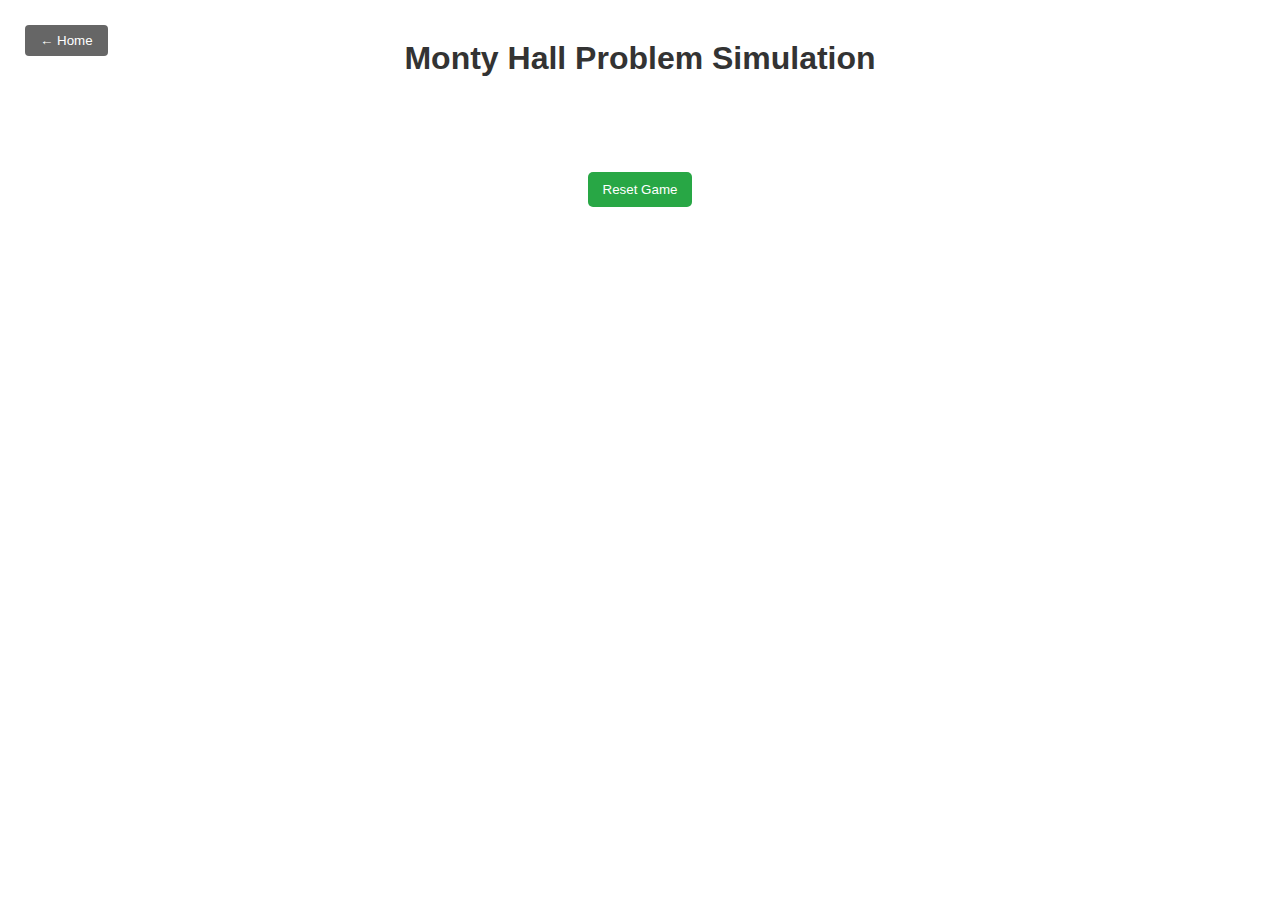
==== montyhall/index.html @ d729a26c "Refactor Monty Hall simulation to static implementation" ====
<!DOCTYPE html>
<html lang="en">
<head>
    <meta charset="UTF-8">
    <meta name="viewport" content="width=device-width, initial-scale=1.0">
    <title>Monty Hall Problem Simulation</title>
    <link rel="stylesheet" href="style.css">
</head>
<body>
    <button class="home-button" onclick="window.location.href='../homepage.html'">← Home</button>
    <h1>Monty Hall Problem Simulation</h1>
    <div class="container">
        <div id="doors" class="doors"></div>
        <button id="resetButton">Reset Game</button>
        <div id="message"></div>
    </div>
    <script src="script.js"></script>
</body>
</html>
---- montyhall/style.css ----
body {
    font-family: Arial, sans-serif;
    max-width: 800px;
    margin: 0 auto;
    padding: 20px;
}

h1 {
    color: #333;
    margin-top: 20px;
    margin-bottom: 70px;
    text-align: center;
    font-family: Arial, sans-serif;
}

.home-button {
    position: absolute;
    top: 20px;
    left: 20px;
    padding: 8px 15px;
    background-color: #666;
    color: white;
    border: none;
    border-radius: 4px;
    cursor: pointer;
}

.home-button:hover {
    background-color: #555;
}

.container {
    text-align: center;
    margin: 0 auto;
    max-width: 600px;
}

.doors {
    display: flex;
    justify-content: center;
    margin-bottom: 20px;
}

.door {
    width: 180px;
    height: 213px;
    border: 2px solid #333;
    margin: 0 15px;
    position: relative;
    cursor: pointer;
    border-radius: 8px;
    box-shadow: 0 4px 8px rgba(0, 0, 0, 0.2);
    transition: transform 0.3s;
}

.door:hover {
    transform: scale(1.05);
}

.selected {
    border-color: rgb(0, 141, 0);
    box-shadow: 0 0 15px rgba(0, 196, 36, 0.5);
}

.door-number {
    position: absolute;
    top: 10px;
    left: 50%;
    transform: translateX(-50%);
    font-size: 1.5em;
}

.door img {
    width: 100%;
    height: 100%;
    object-fit: cover;
    border-radius: 6px;
}

.open img {
    height: 100%;
    object-fit: contain;
}

.open .door-number {
    display: none;
}

#message {
    margin-top: 20px;
    font-size: 1.2em;
}

button {
    padding: 10px 15px;
    margin: 5px;
    border: none;
    background-color: #28a745;
    color: white;
    cursor: pointer;
    border-radius: 5px;
}

button:hover {
    background-color: #218838;
}
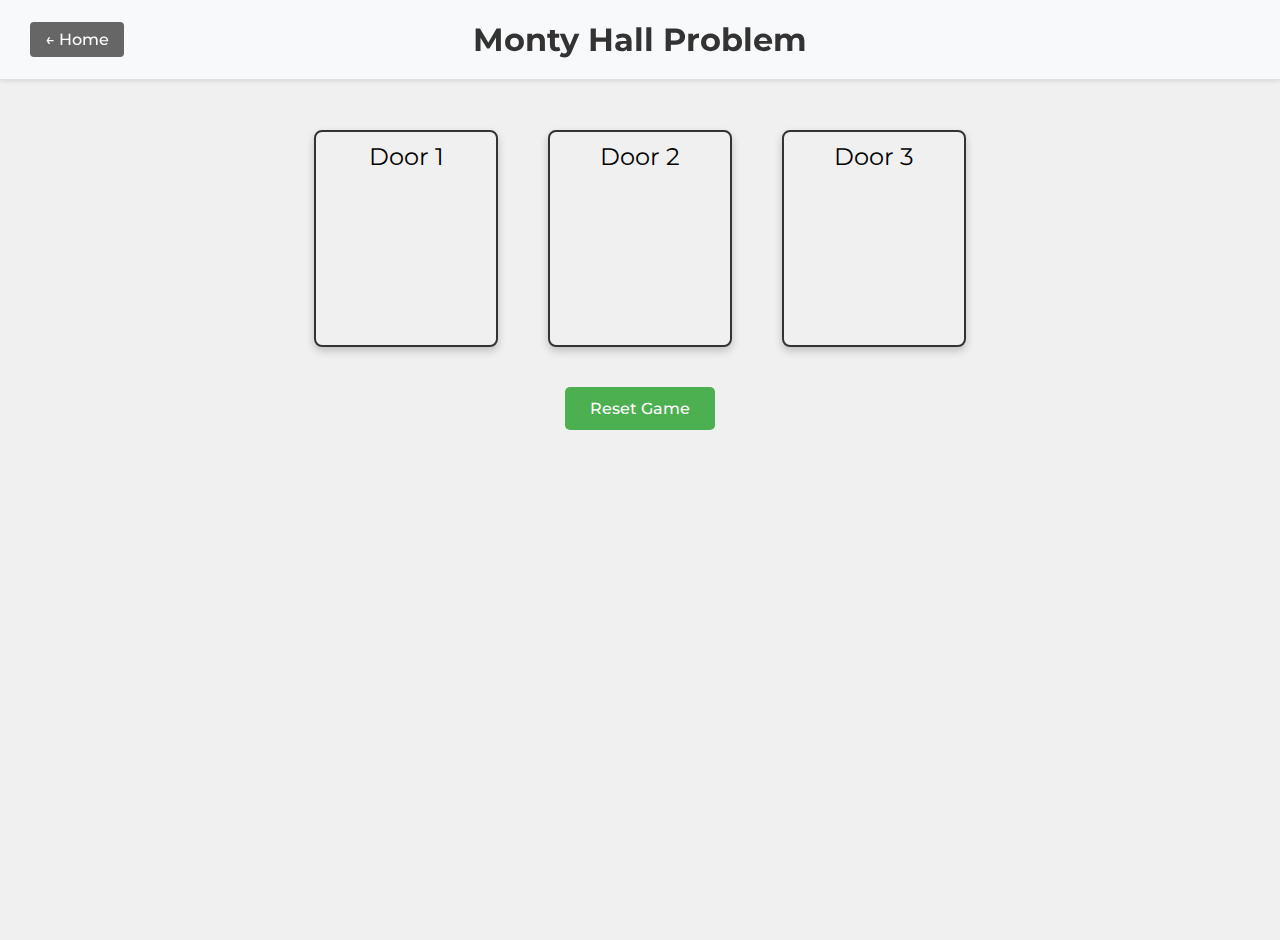
==== commit c8120015: "Initial commit: Game Theory and Probability Simulations" ====
--- a/montyhall/index.html
+++ b/montyhall/index.html
@@ -3,12 +3,17 @@
 <head>
     <meta charset="UTF-8">
     <meta name="viewport" content="width=device-width, initial-scale=1.0">
-    <title>Monty Hall Problem Simulation</title>
+    <title>MONTY HALL PROBLEM</title>
+    <link rel="preconnect" href="https://fonts.googleapis.com">
+    <link rel="preconnect" href="https://fonts.gstatic.com" crossorigin>
+    <link href="https://fonts.googleapis.com/css2?family=Montserrat:wght@400;500;600;700&display=swap" rel="stylesheet">
     <link rel="stylesheet" href="style.css">
 </head>
 <body>
-    <button class="home-button" onclick="window.location.href='../homepage.html'">← Home</button>
-    <h1>Monty Hall Problem Simulation</h1>
+    <div class="header">
+        <button class="home-button" onclick="window.location.href='../homepage.html'">← Home</button>
+        <h1 style="font-weight: 700;">Monty Hall Problem</h1>
+    </div>
     <div class="container">
         <div id="doors" class="doors"></div>
         <button id="resetButton">Reset Game</button>
--- a/montyhall/style.css
+++ b/montyhall/style.css
@@ -1,8 +1,50 @@
+.header {
+    position: fixed;
+    top: 0;
+    left: 0;
+    right: 0;
+    background-color: #f8f9fa;
+    padding: 20px;
+    box-shadow: 0 2px 5px rgba(0, 0, 0, 0.1);
+    z-index: 1000;
+    text-align: center;
+    display: flex;
+    align-items: center;
+    justify-content: center;
+}
+
+.header h1 {
+    margin: 0;
+    font-size: 2em;
+    color: #333;
+    font-weight: 600;
+}
+
+.home-button {
+    font-family: 'Montserrat', sans-serif;
+    font-weight: 500;
+    padding: 8px 15px;
+    background-color: #666;
+    color: white;
+    border: none;
+    border-radius: 4px;
+    cursor: pointer;
+    font-size: 16px;
+    transition: background-color 0.3s;
+    position: absolute;
+    left: 20px;
+}
+
+.home-button:hover {
+    background-color: #555;
+}
+
 body {
-    font-family: Arial, sans-serif;
-    max-width: 800px;
-    margin: 0 auto;
-    padding: 20px;
+    font-family: 'Montserrat', sans-serif;
+    margin: 0;
+    padding: 0;
+    background-color: #f0f0f0;
+    text-align: center;
 }
 
 h1 {
@@ -10,35 +52,23 @@
     margin-top: 20px;
     margin-bottom: 70px;
     text-align: center;
-    font-family: Arial, sans-serif;
-}
-
-.home-button {
-    position: absolute;
-    top: 20px;
-    left: 20px;
-    padding: 8px 15px;
-    background-color: #666;
-    color: white;
-    border: none;
-    border-radius: 4px;
-    cursor: pointer;
-}
-
-.home-button:hover {
-    background-color: #555;
+    font-family: 'Montserrat', sans-serif;
 }
 
 .container {
+    padding-top: 100px;  /* Added to account for fixed header */
+    padding-bottom: 40px;
+    min-height: calc(100vh - 100px);  /* Adjusted for header */
+    max-width: 800px;
+    margin: 0 auto;
     text-align: center;
-    margin: 0 auto;
-    max-width: 600px;
 }
 
 .doors {
     display: flex;
     justify-content: center;
-    margin-bottom: 20px;
+    gap: 20px;
+    margin: 30px 0;
 }
 
 .door {
@@ -92,15 +122,47 @@
 }
 
 button {
-    padding: 10px 15px;
-    margin: 5px;
+    font-family: 'Montserrat', sans-serif;
+    font-weight: 500;
+    padding: 12px 25px;
+    font-size: 16px;
+    background-color: #4CAF50;
+    color: white;
     border: none;
-    background-color: #28a745;
-    color: white;
+    border-radius: 5px;
     cursor: pointer;
-    border-radius: 5px;
+    transition: background-color 0.3s, transform 0.2s;
+    margin: 10px;
 }
 
 button:hover {
-    background-color: #218838;
+    background-color: #45a049;
+    transform: scale(1.05);
 }
+
+input {
+    font-family: 'Montserrat', sans-serif;
+    font-size: 16px;
+    padding: 8px 12px;
+    border: 1px solid #ddd;
+    border-radius: 4px;
+    margin: 5px;
+}
+
+.scroll-to-top {
+    font-family: 'Montserrat', sans-serif;
+    font-weight: 500;
+    padding: 10px 20px;
+    background-color: #666;
+    color: white;
+    border: none;
+    border-radius: 4px;
+    cursor: pointer;
+    margin: 20px;
+    font-size: 16px;
+    transition: background-color 0.3s;
+}
+
+.scroll-to-top:hover {
+    background-color: #555;
+}
